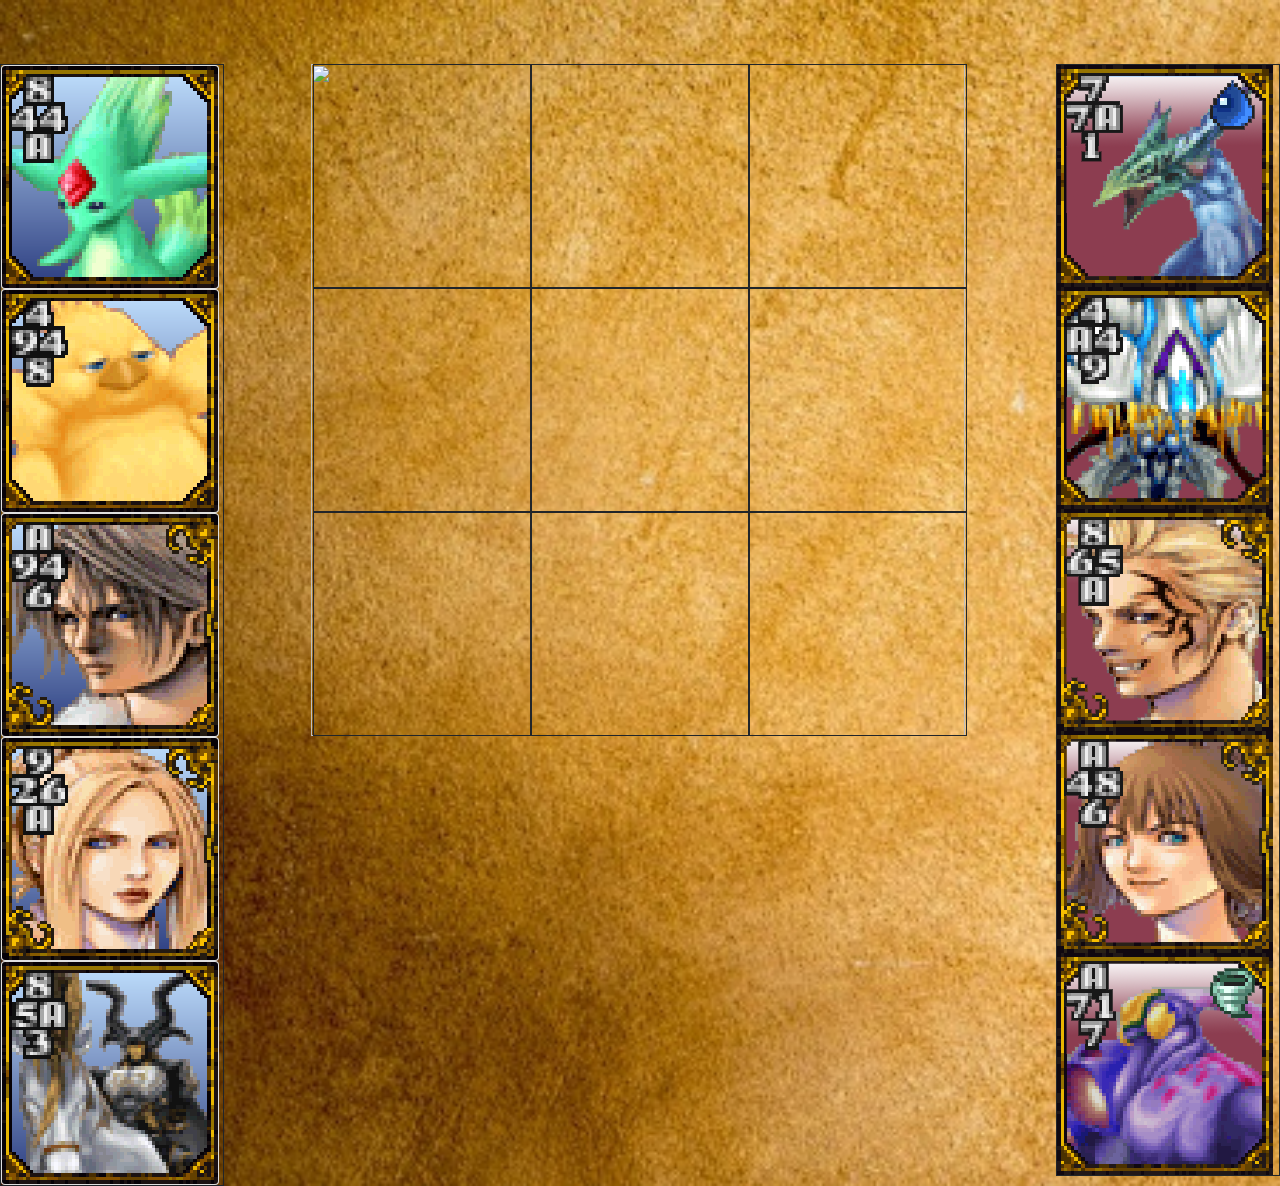
==== index.html @ f8c49017 "Merge pull request #12 from j-farkas/jk" ====
<!DOCTYPE html>
<html>
  <head>
    <link href="https://stackpath.bootstrapcdn.com/bootstrap/4.1.1/css/bootstrap.min.css" rel="stylesheet">
    <link href="css/styles.css" rel="stylesheet" type="text/css">
    <script src="https://cdnjs.cloudflare.com/ajax/libs/jquery/3.3.1/jquery.min.js"></script>
    <script src="js/scripts.js"></script>
    <script src="js/cards.js"></script>
    <title>Triple Triad</title>
  </head>
  <body>
    <div class="well left">
      <img class="p1 1 card">
      <img class="p1 2 card">
      <img class="p1 3 card">
      <img class="p1 4 card">
      <img class="p1 5 card">
    </div>
    <div class ="well right">
      <img class="p2 1">
      <img class="p2 2">
      <img class="p2 3">
      <img class="p2 4">
      <img class="p2 5">
    </div>
    <div class="container">
      <img id = "imgBackground" src= "img2/board.png">
      <div class="row text-center">
          <div class="col-md-4 blank 0">
            <img class='0 board'>
          </div>
          <div class="col-md-4 blank 1">
            <img class='1 board'>
          </div>
          <div class="col-md-4 right blank 2">
            <img class='2 board'>
        </div>
        </div>
        <div class="row text-center">
          <div class="col-md-4 blank 3">
            <img class='3 board'>
          </div>
          <div class="col-md-4 blank 4">
            <img class='4 board'>
          </div>
          <div class="col-md-4 right blank 5">
            <img class='5 board'>
        </div>
      </div>
      <div class="row text-center">
        <div class="col-md-4 bottom blank 6">
          <img class='6 board'>
        </div>
        <div class="col-md-4 bottom blank 7">
          <img class='7 board'>
        </div>
        <div class="col-md-4 right bottom blank 8">
          <img class='8 board'>
        </div>
      </div>
    </div>
  </body>
</html>
---- css/styles.css ----
body {
  background-image: url(../img2/background-pic.jpg);
  background-size: cover;
}
.col-md-4{
  border: solid 1px;
  padding-left:0px;
  padding-right:0px;
}
.container{
  width: 654px;
  height: 666px;
  position: relative;
  margin-top: 5%;


/* background-image: url("http://www.vyseri.com/images/tripletriad.png");
background-size: cover;
background-repeat: no-repeat; */
}

#imgBackground{
  height: 100%;
  position: fixed;
  width: 654px;
  height: 672px;
  margin: -17px;
  margin-top: 0px;


}
.blank{
  width:218px;
  height:224px;
}
.right{
  float:right;
  border: solid 1px;
  width:224px;
}
.left{
  float:left;
  border: solid 1px;
  width:224px;
}
.well{
  height:100%;
}
.blank{
  width:218px;
  height:224px;
}
.addGlow {
  box-shadow: 0px 0px 30px #00F;
}
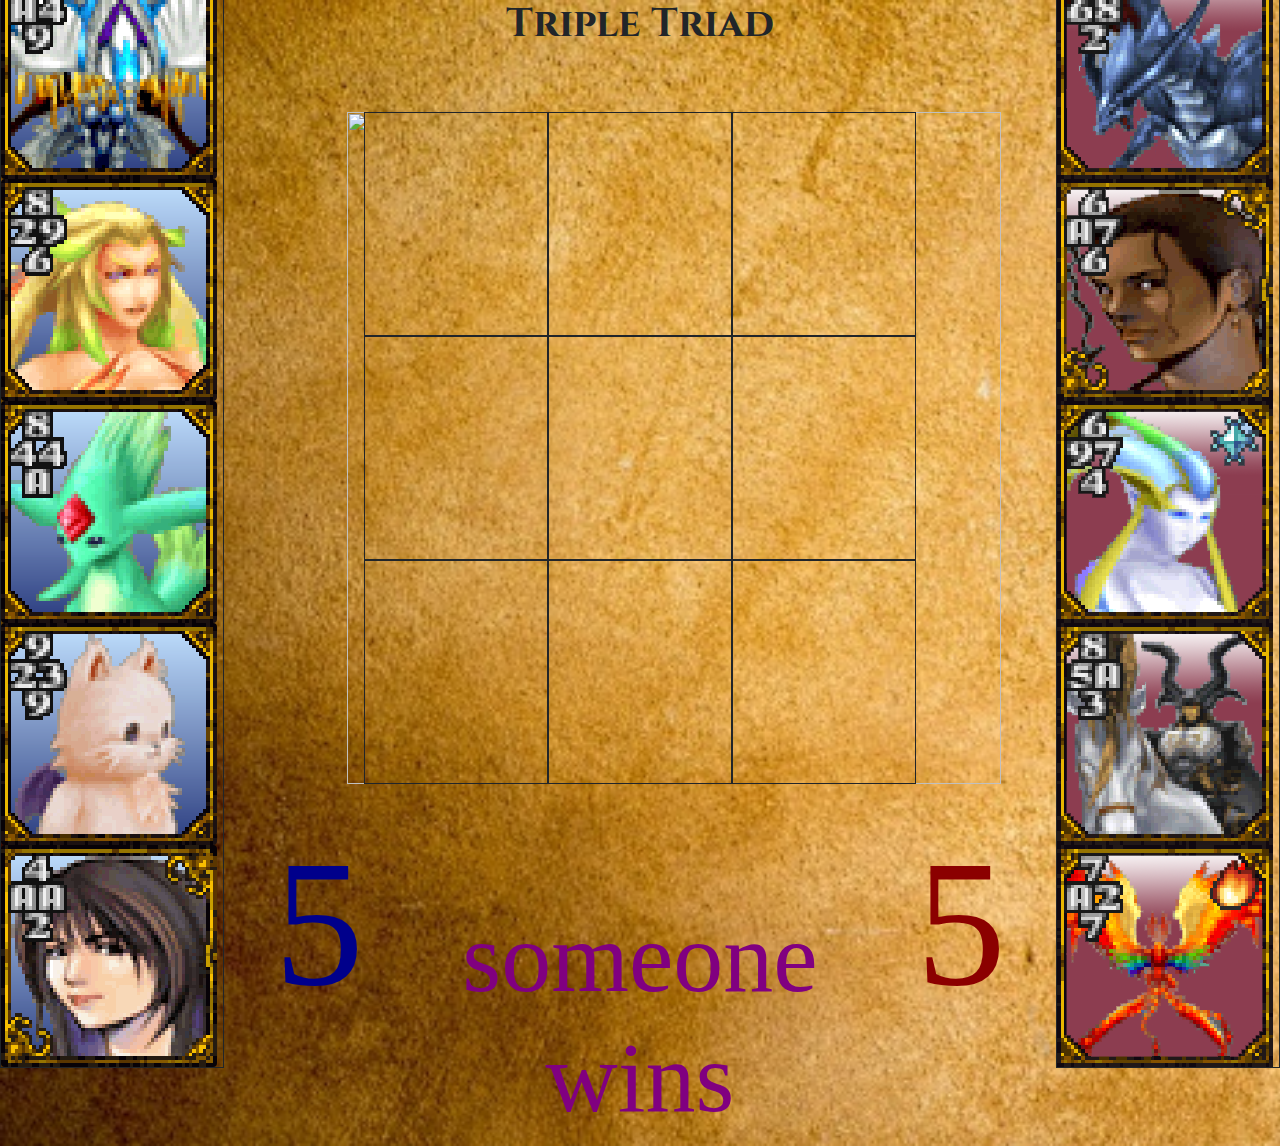
==== commit 80b7066c: "Merge branch 'master' into kerri-new" ====
--- a/index.html
+++ b/index.html
@@ -2,13 +2,16 @@
 <html>
   <head>
     <link href="https://stackpath.bootstrapcdn.com/bootstrap/4.1.1/css/bootstrap.min.css" rel="stylesheet">
+    <link href="https://fonts.googleapis.com/css?family=Cinzel" rel="stylesheet">
     <link href="css/styles.css" rel="stylesheet" type="text/css">
+    <link href="css/animate.css" rel="stylesheet" type="text/css">
     <script src="https://cdnjs.cloudflare.com/ajax/libs/jquery/3.3.1/jquery.min.js"></script>
     <script src="js/scripts.js"></script>
     <script src="js/cards.js"></script>
     <title>Triple Triad</title>
   </head>
   <body>
+    <h1 class = "restart">Triple Triad</h1>
     <div class="well left">
       <img class="p1 1 card">
       <img class="p1 2 card">
@@ -16,6 +19,7 @@
       <img class="p1 4 card">
       <img class="p1 5 card">
     </div>
+    <div class = "scoreblue"></div>
     <div class ="well right">
       <img class="p2 1">
       <img class="p2 2">
@@ -23,6 +27,7 @@
       <img class="p2 4">
       <img class="p2 5">
     </div>
+    <div class = "scorered"></div>
     <div class="container">
       <img id = "imgBackground" src= "img2/board.png">
       <div class="row text-center">
@@ -59,5 +64,6 @@
         </div>
       </div>
     </div>
+    <h1 class ="winner">someone wins</h1>
   </body>
 </html>
--- a/css/styles.css
+++ b/css/styles.css
@@ -1,6 +1,10 @@
 body {
   background-image: url(../img2/background-pic.jpg);
   background-size: cover;
+}
+
+.card {
+  border: 0;
 }
 .col-md-4{
   border: solid 1px;
@@ -12,12 +16,49 @@
   height: 666px;
   position: relative;
   margin-top: 5%;
+}
+.scoreblue{
+  margin-top: 760px;
+  float:left;
+  margin-left: 50px;
+}
 
+.bluescore{
+  font-family: fantasy;
+  font-size: 180px;
+  color: darkblue;
+}
+.redscore{
+  font-family: fantasy;
+  font-size: 180px;
+  color: darkred;
+}
+.scorered{
+  margin-top: 760px;
+  float:right;
+  margin-right: 50px;
+}
 
-/* background-image: url("http://www.vyseri.com/images/tripletriad.png");
-background-size: cover;
-background-repeat: no-repeat; */
+.blinker {
+  animation: blinker 700ms linear infinite;
 }
+
+@keyframes blinker {
+  50% {
+    opacity: 0;
+  }
+}
+
+.winner{
+  text-align:center;
+  margin-top: 120px;
+  font-family: fantasy;
+  font-size: 100px;
+  color : purple;
+}
+.flip{
+  	transform: rotateY(360deg);
+  }
 
 #imgBackground{
   height: 100%;
@@ -45,6 +86,7 @@
 }
 .well{
   height:100%;
+  margin-top:-100px;
 }
 .blank{
   width:218px;
@@ -53,3 +95,9 @@
 .addGlow {
   box-shadow: 0px 0px 30px #00F;
 }
+
+.restart {
+  text-align: center;
+  font-family: 'Cinzel', serif;
+  font-weight: bold;
+}
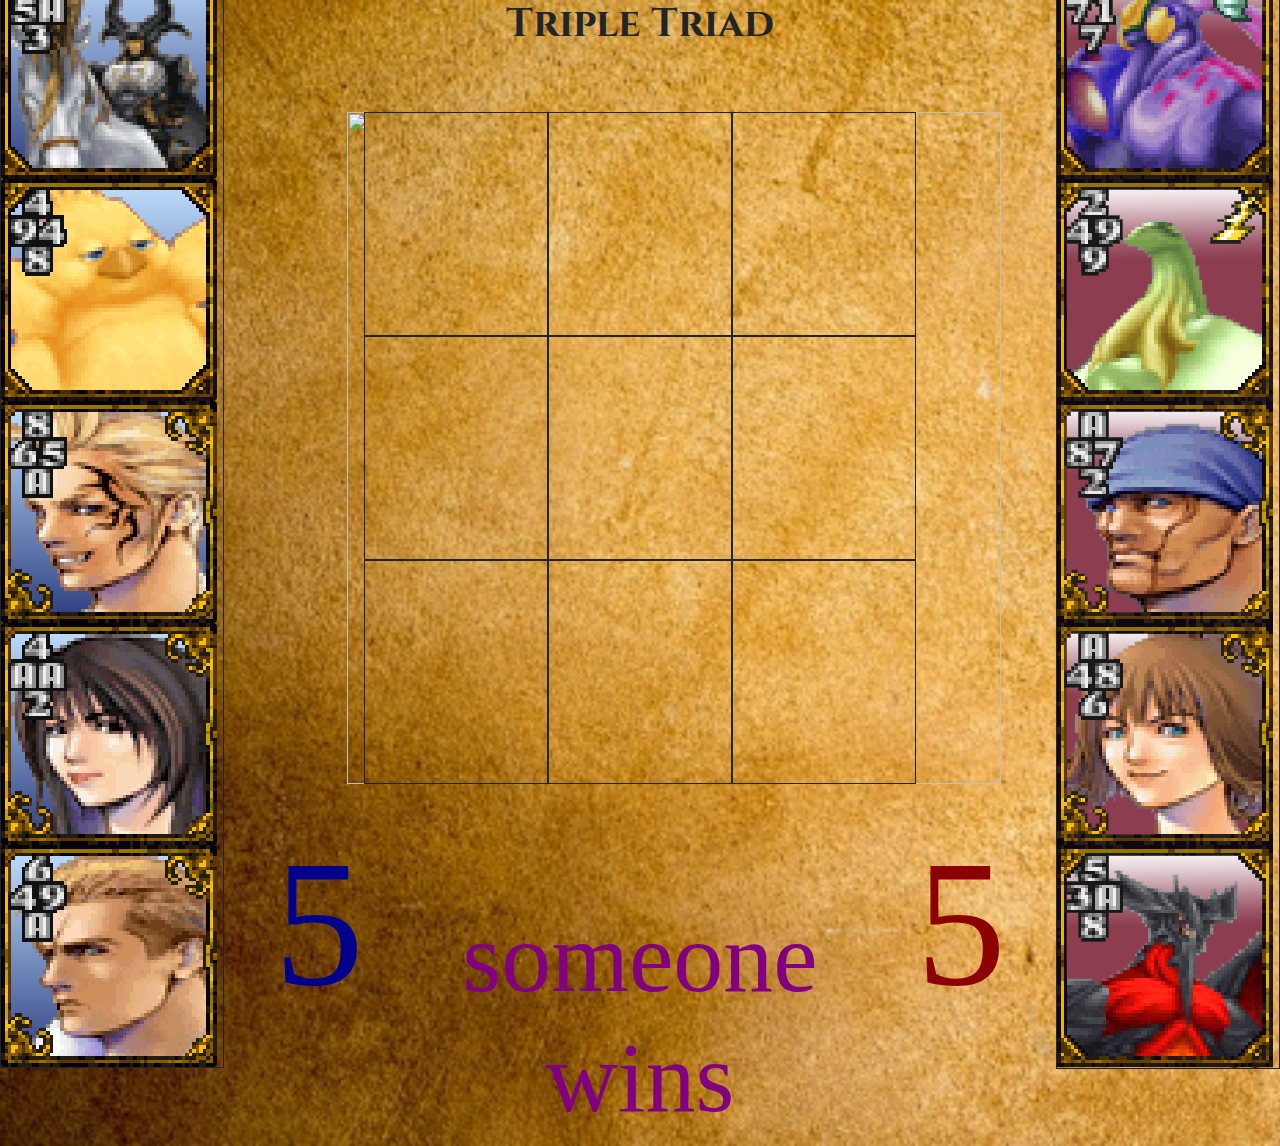
==== commit 71a75dca: "implement dragging" ====
--- a/index.html
+++ b/index.html
@@ -13,53 +13,53 @@
   <body>
     <h1 class = "restart">Triple Triad</h1>
     <div class="well left">
-      <img class="p1 1 card">
-      <img class="p1 2 card">
-      <img class="p1 3 card">
-      <img class="p1 4 card">
-      <img class="p1 5 card">
+      <img draggable='true' ondrag="drag_handler(event)" class="p1 1 card">
+      <img draggable='true' ondrag="drag_handler(event)" class="p1 2 card">
+      <img draggable='true' ondrag="drag_handler(event)" class="p1 3 card">
+      <img draggable='true' ondrag="drag_handler(event)" class="p1 4 card">
+      <img draggable='true' ondrag="drag_handler(event)" class="p1 5 card">
     </div>
     <div class = "scoreblue"></div>
     <div class ="well right">
-      <img class="p2 1">
-      <img class="p2 2">
-      <img class="p2 3">
-      <img class="p2 4">
-      <img class="p2 5">
+      <img draggable='true' ondrag="drag_handler(event)" class="p2 1">
+      <img draggable='true' ondrag="drag_handler(event)" class="p2 2">
+      <img draggable='true' ondrag="drag_handler(event)" class="p2 3">
+      <img draggable='true' ondrag="drag_handler(event)" class="p2 4">
+      <img draggable='true' ondrag="drag_handler(event)" class="p2 5">
     </div>
     <div class = "scorered"></div>
     <div class="container">
       <img id = "imgBackground" src= "img2/board.png">
       <div class="row text-center">
-          <div class="col-md-4 blank 0">
+          <div class="col-md-4 blank 0" ondrop="drop_handler(event)" ondragover="dragover_handler(event)">
             <img class='0 board'>
           </div>
-          <div class="col-md-4 blank 1">
+          <div class="col-md-4 blank 1" ondrop="drop_handler(event)" ondragover="dragover_handler(event)">
             <img class='1 board'>
           </div>
-          <div class="col-md-4 right blank 2">
+          <div class="col-md-4 right blank 2" ondrop="drop_handler(event)" ondragover="dragover_handler(event)">
             <img class='2 board'>
         </div>
         </div>
         <div class="row text-center">
-          <div class="col-md-4 blank 3">
+          <div class="col-md-4 blank 3" ondrop="drop_handler(event)" ondragover="dragover_handler(event)">
             <img class='3 board'>
           </div>
-          <div class="col-md-4 blank 4">
+          <div class="col-md-4 blank 4" ondrop="drop_handler(event)" ondragover="dragover_handler(event)">
             <img class='4 board'>
           </div>
-          <div class="col-md-4 right blank 5">
+          <div class="col-md-4 right blank 5" ondrop="drop_handler(event)" ondragover="dragover_handler(event)">
             <img class='5 board'>
         </div>
       </div>
       <div class="row text-center">
-        <div class="col-md-4 bottom blank 6">
+        <div class="col-md-4 bottom blank 6" ondrop="drop_handler(event)" ondragover="dragover_handler(event)">
           <img class='6 board'>
         </div>
-        <div class="col-md-4 bottom blank 7">
+        <div class="col-md-4 bottom blank 7" ondrop="drop_handler(event)" ondragover="dragover_handler(event)">
           <img class='7 board'>
         </div>
-        <div class="col-md-4 right bottom blank 8">
+        <div class="col-md-4 right bottom blank 8" ondrop="drop_handler(event)" ondragover="dragover_handler(event)">
           <img class='8 board'>
         </div>
       </div>
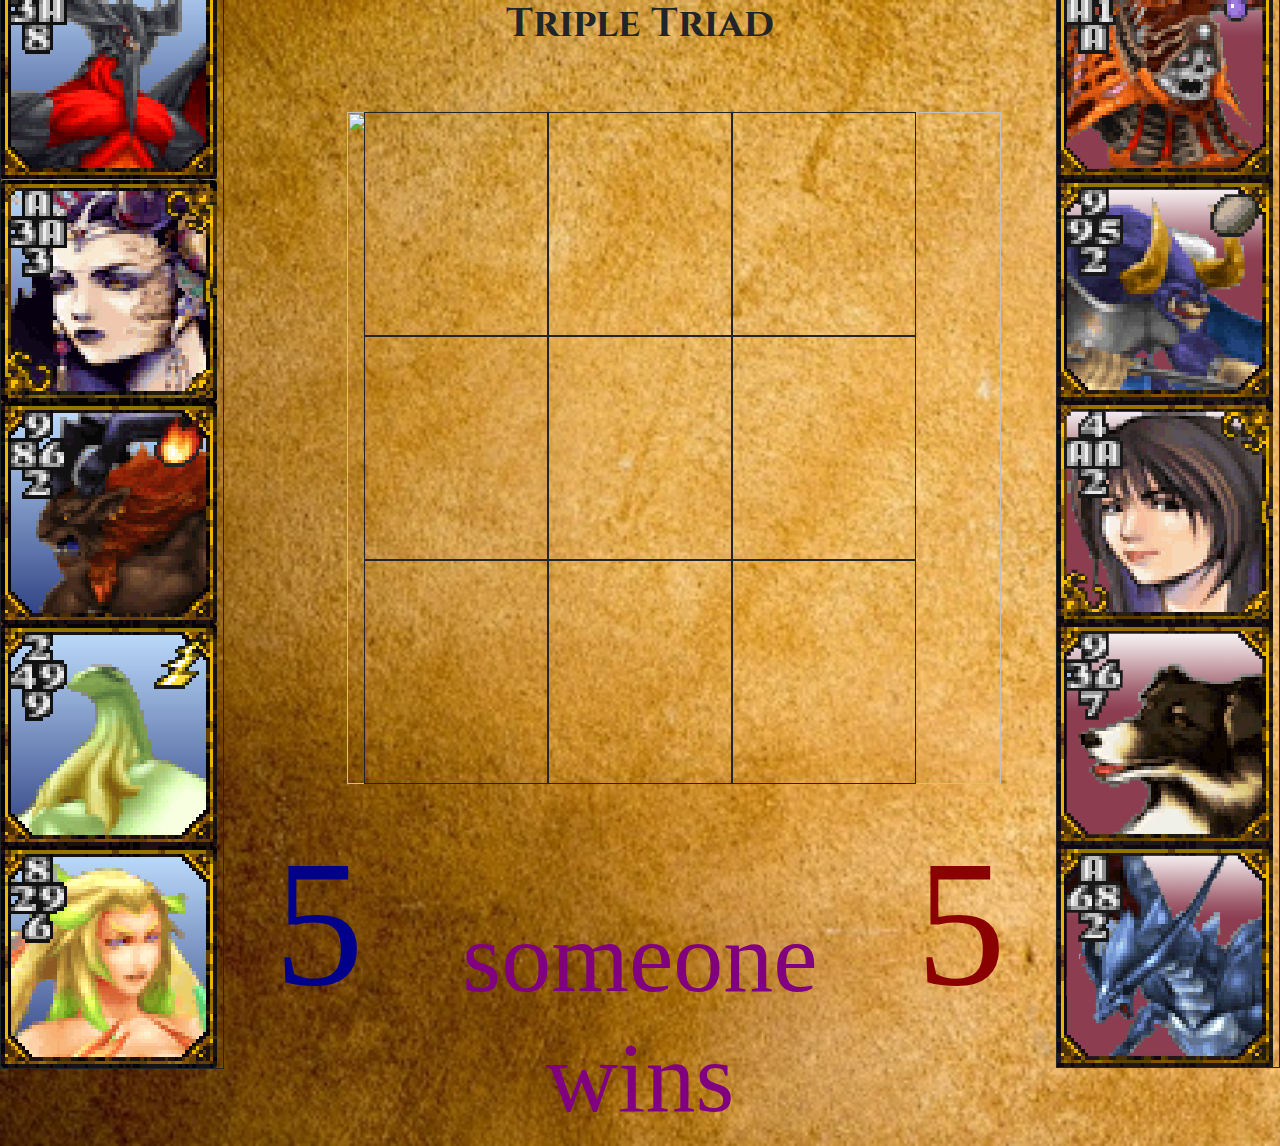
==== commit 2cd03438: "add music to the game and add README" ====
--- a/index.html
+++ b/index.html
@@ -8,58 +8,65 @@
     <script src="https://cdnjs.cloudflare.com/ajax/libs/jquery/3.3.1/jquery.min.js"></script>
     <script src="js/scripts.js"></script>
     <script src="js/cards.js"></script>
+    <script src="js/audio.js"></script>
     <title>Triple Triad</title>
   </head>
   <body>
+    <div class='music'>
+      <audio autoplay loop  id='audioNotChrome'>
+        <source src='audio/gamemusic.mp3'>
+      </audio>
+    <iframe src='audio/gamemusic.mp3' allow='autoplay' id='audioChrome' style='display:none'></iframe>
+    </div>
     <h1 class = "restart">Triple Triad</h1>
     <div class="well left">
-      <img draggable='true' ondrag="drag_handler(event)" class="p1 1 card">
-      <img draggable='true' ondrag="drag_handler(event)" class="p1 2 card">
-      <img draggable='true' ondrag="drag_handler(event)" class="p1 3 card">
-      <img draggable='true' ondrag="drag_handler(event)" class="p1 4 card">
-      <img draggable='true' ondrag="drag_handler(event)" class="p1 5 card">
+      <img class="p1 1 card">
+      <img class="p1 2 card">
+      <img class="p1 3 card">
+      <img class="p1 4 card">
+      <img class="p1 5 card">
     </div>
     <div class = "scoreblue"></div>
     <div class ="well right">
-      <img draggable='true' ondrag="drag_handler(event)" class="p2 1">
-      <img draggable='true' ondrag="drag_handler(event)" class="p2 2">
-      <img draggable='true' ondrag="drag_handler(event)" class="p2 3">
-      <img draggable='true' ondrag="drag_handler(event)" class="p2 4">
-      <img draggable='true' ondrag="drag_handler(event)" class="p2 5">
+      <img class="p2 1">
+      <img class="p2 2">
+      <img class="p2 3">
+      <img class="p2 4">
+      <img class="p2 5">
     </div>
     <div class = "scorered"></div>
     <div class="container">
       <img id = "imgBackground" src= "img2/board.png">
       <div class="row text-center">
-          <div class="col-md-4 blank 0" ondrop="drop_handler(event)" ondragover="dragover_handler(event)">
+          <div class="col-md-4 blank 0">
             <img class='0 board'>
           </div>
-          <div class="col-md-4 blank 1" ondrop="drop_handler(event)" ondragover="dragover_handler(event)">
+          <div class="col-md-4 blank 1">
             <img class='1 board'>
           </div>
-          <div class="col-md-4 right blank 2" ondrop="drop_handler(event)" ondragover="dragover_handler(event)">
+          <div class="col-md-4 right blank 2">
             <img class='2 board'>
         </div>
         </div>
         <div class="row text-center">
-          <div class="col-md-4 blank 3" ondrop="drop_handler(event)" ondragover="dragover_handler(event)">
+          <div class="col-md-4 blank 3">
             <img class='3 board'>
           </div>
-          <div class="col-md-4 blank 4" ondrop="drop_handler(event)" ondragover="dragover_handler(event)">
+          <div class="col-md-4 blank 4">
             <img class='4 board'>
           </div>
-          <div class="col-md-4 right blank 5" ondrop="drop_handler(event)" ondragover="dragover_handler(event)">
+          <div class="col-md-4 right blank 5">
             <img class='5 board'>
         </div>
       </div>
       <div class="row text-center">
-        <div class="col-md-4 bottom blank 6" ondrop="drop_handler(event)" ondragover="dragover_handler(event)">
+        <div class="col-md-4 bottom blank 6">
           <img class='6 board'>
         </div>
-        <div class="col-md-4 bottom blank 7" ondrop="drop_handler(event)" ondragover="dragover_handler(event)">
+        <div class="col-md-4 bottom blank 7">
           <img class='7 board'>
         </div>
-        <div class="col-md-4 right bottom blank 8" ondrop="drop_handler(event)" ondragover="dragover_handler(event)">
+        <div class="col-md-4 right bottom blank 8">
           <img class='8 board'>
         </div>
       </div>
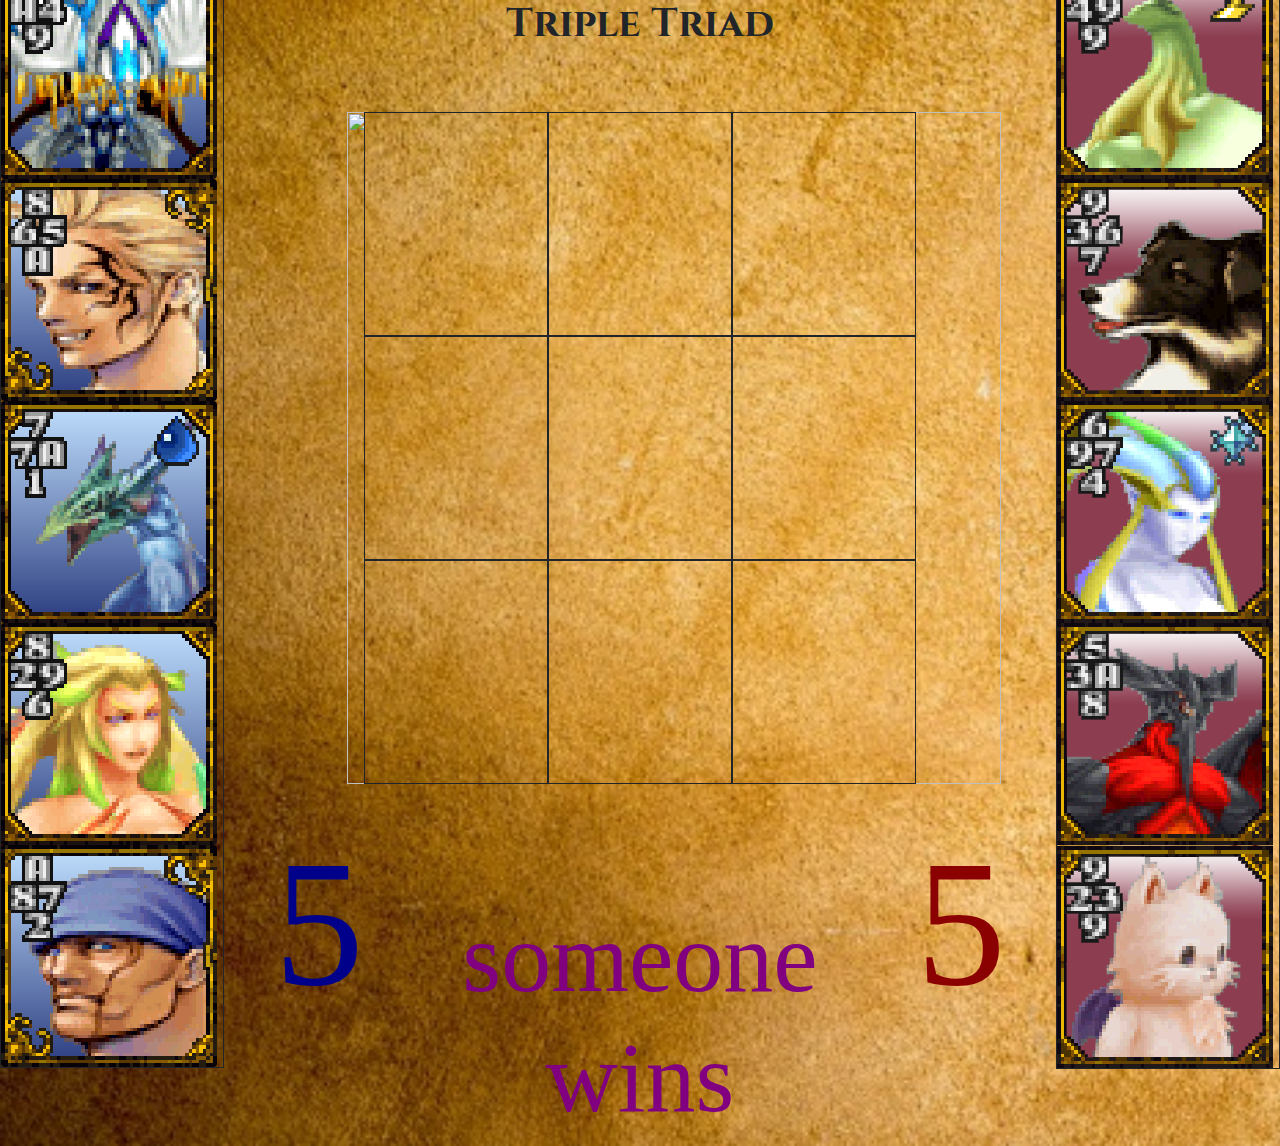
==== commit 76b6e09d: "Merge pull request #18 from j-farkas/jk" ====
--- a/index.html
+++ b/index.html
@@ -20,53 +20,53 @@
     </div>
     <h1 class = "restart">Triple Triad</h1>
     <div class="well left">
-      <img class="p1 1 card">
-      <img class="p1 2 card">
-      <img class="p1 3 card">
-      <img class="p1 4 card">
-      <img class="p1 5 card">
+      <img draggable='true' ondrag="drag_handler(event)" class="p1 1 card">
+      <img draggable='true' ondrag="drag_handler(event)" class="p1 2 card">
+      <img draggable='true' ondrag="drag_handler(event)" class="p1 3 card">
+      <img draggable='true' ondrag="drag_handler(event)" class="p1 4 card">
+      <img draggable='true' ondrag="drag_handler(event)" class="p1 5 card">
     </div>
     <div class = "scoreblue"></div>
     <div class ="well right">
-      <img class="p2 1">
-      <img class="p2 2">
-      <img class="p2 3">
-      <img class="p2 4">
-      <img class="p2 5">
+      <img draggable='true' ondrag="drag_handler(event)" class="p2 1">
+      <img draggable='true' ondrag="drag_handler(event)" class="p2 2">
+      <img draggable='true' ondrag="drag_handler(event)" class="p2 3">
+      <img draggable='true' ondrag="drag_handler(event)" class="p2 4">
+      <img draggable='true' ondrag="drag_handler(event)" class="p2 5">
     </div>
     <div class = "scorered"></div>
     <div class="container">
       <img id = "imgBackground" src= "img2/board.png">
       <div class="row text-center">
-          <div class="col-md-4 blank 0">
+          <div class="col-md-4 blank 0" ondrop="drop_handler(event)" ondragover="dragover_handler(event)">
             <img class='0 board'>
           </div>
-          <div class="col-md-4 blank 1">
+          <div class="col-md-4 blank 1" ondrop="drop_handler(event)" ondragover="dragover_handler(event)">
             <img class='1 board'>
           </div>
-          <div class="col-md-4 right blank 2">
+          <div class="col-md-4 right blank 2" ondrop="drop_handler(event)" ondragover="dragover_handler(event)">
             <img class='2 board'>
         </div>
         </div>
         <div class="row text-center">
-          <div class="col-md-4 blank 3">
+          <div class="col-md-4 blank 3" ondrop="drop_handler(event)" ondragover="dragover_handler(event)">
             <img class='3 board'>
           </div>
-          <div class="col-md-4 blank 4">
+          <div class="col-md-4 blank 4" ondrop="drop_handler(event)" ondragover="dragover_handler(event)">
             <img class='4 board'>
           </div>
-          <div class="col-md-4 right blank 5">
+          <div class="col-md-4 right blank 5" ondrop="drop_handler(event)" ondragover="dragover_handler(event)">
             <img class='5 board'>
         </div>
       </div>
       <div class="row text-center">
-        <div class="col-md-4 bottom blank 6">
+        <div class="col-md-4 bottom blank 6" ondrop="drop_handler(event)" ondragover="dragover_handler(event)">
           <img class='6 board'>
         </div>
-        <div class="col-md-4 bottom blank 7">
+        <div class="col-md-4 bottom blank 7" ondrop="drop_handler(event)" ondragover="dragover_handler(event)">
           <img class='7 board'>
         </div>
-        <div class="col-md-4 right bottom blank 8">
+        <div class="col-md-4 right bottom blank 8" ondrop="drop_handler(event)" ondragover="dragover_handler(event)">
           <img class='8 board'>
         </div>
       </div>
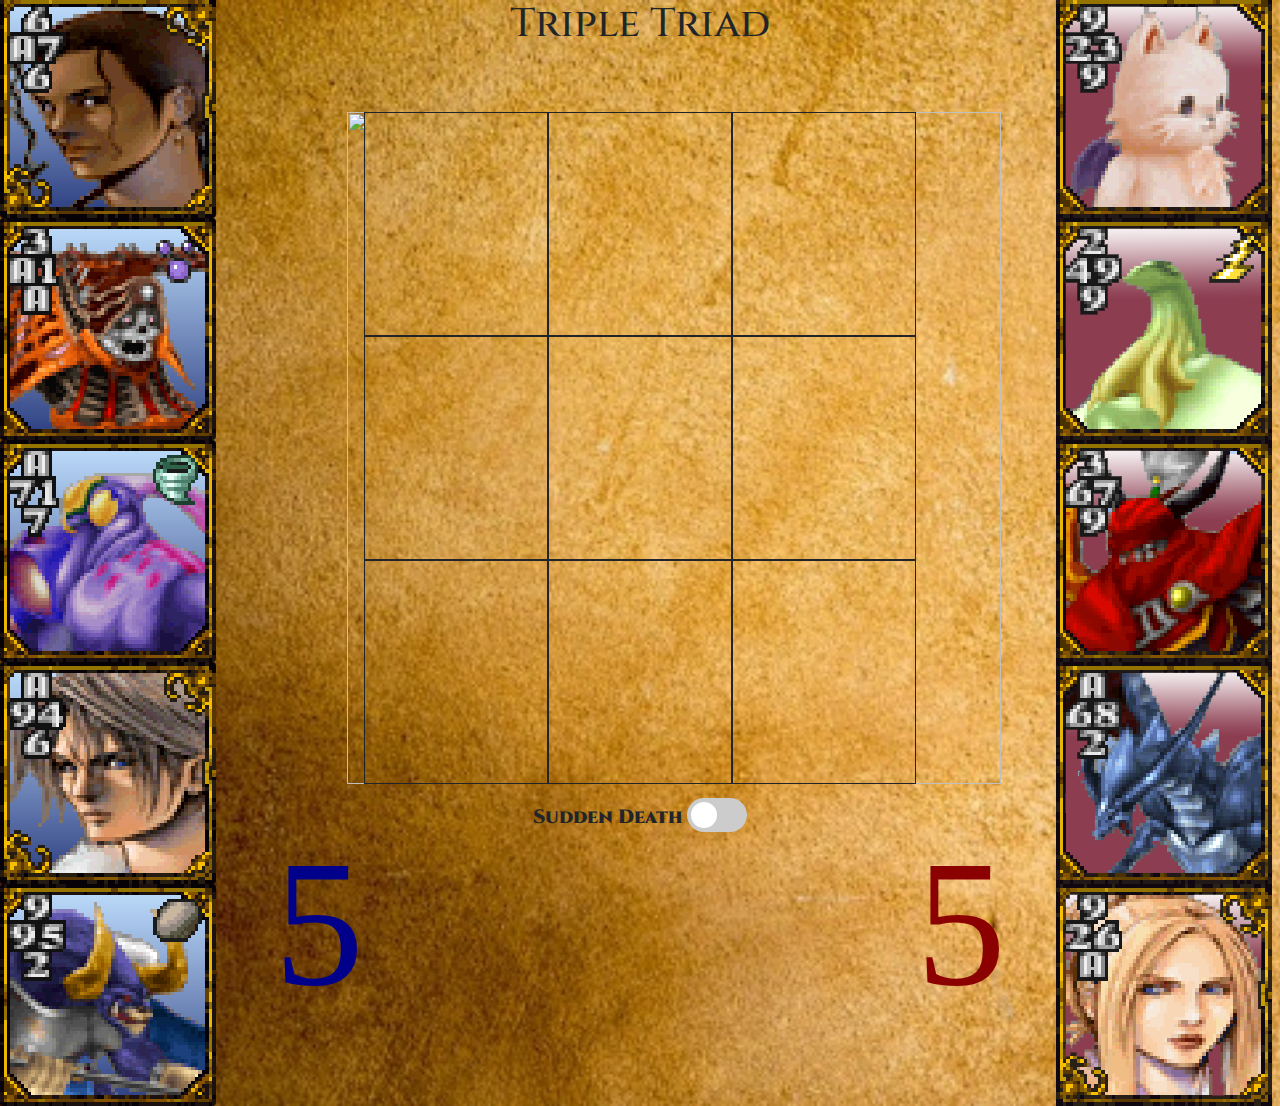
==== commit 85b11b6e: "Add sudden death mode" ====
--- a/index.html
+++ b/index.html
@@ -8,16 +8,9 @@
     <script src="https://cdnjs.cloudflare.com/ajax/libs/jquery/3.3.1/jquery.min.js"></script>
     <script src="js/scripts.js"></script>
     <script src="js/cards.js"></script>
-    <script src="js/audio.js"></script>
     <title>Triple Triad</title>
   </head>
   <body>
-    <div class='music'>
-      <audio autoplay loop  id='audioNotChrome'>
-        <source src='audio/gamemusic.mp3'>
-      </audio>
-    <iframe src='audio/gamemusic.mp3' allow='autoplay' id='audioChrome' style='display:none'></iframe>
-    </div>
     <h1 class = "restart">Triple Triad</h1>
     <div class="well left">
       <img draggable='true' ondrag="drag_handler(event)" class="p1 1 card">
@@ -71,6 +64,13 @@
         </div>
       </div>
     </div>
-    <h1 class ="winner">someone wins</h1>
+    <div class="switches">
+      <h6>Sudden Death</h6>
+      <label class="switch">
+        <input id="suddenDeathToggle" type="checkbox">
+        <span class="slider round"></span>
+      </label>
+  </div>
+    <h1 class ="winner"></h1>
   </body>
 </html>
--- a/css/styles.css
+++ b/css/styles.css
@@ -1,6 +1,8 @@
 body {
   background-image: url(../img2/background-pic.jpg);
   background-size: cover;
+  font-family: 'Cinzel', serif;
+  font-weight: bold;
 }
 
 .card {
@@ -55,6 +57,7 @@
   font-family: fantasy;
   font-size: 100px;
   color : purple;
+  display:none;
 }
 .flip{
   	transform: rotateY(360deg);
@@ -62,7 +65,7 @@
 
 #imgBackground{
   height: 100%;
-  position: fixed;
+  position: absolute;
   width: 654px;
   height: 672px;
   margin: -17px;
@@ -76,17 +79,15 @@
 }
 .right{
   float:right;
-  border: solid 1px;
   width:224px;
 }
 .left{
   float:left;
-  border: solid 1px;
   width:224px;
 }
 .well{
   height:100%;
-  margin-top:-100px;
+  margin-top:-60px;
 }
 .blank{
   width:218px;
@@ -98,6 +99,80 @@
 
 .restart {
   text-align: center;
-  font-family: 'Cinzel', serif;
-  font-weight: bold;
 }
+
+.switches {
+  display: flex;
+  justify-content: center;
+  margin-top: 20px;
+}
+
+.switches h6 {
+  margin-top: 8px;
+  margin-right: 5px;
+  font-size: 1.2em;
+  font-weight: bolder;
+}
+
+/* The switch - the box around the slider */
+.switch {
+  position: relative;
+  display: inline-block;
+  width: 60px;
+  height: 34px;
+}
+
+/* Hide default HTML checkbox */
+.switch input {
+  opacity: 0;
+  width: 0;
+  height: 0;
+}
+
+/* The slider */
+.slider {
+  position: absolute;
+  cursor: pointer;
+  top: 0;
+  left: 0;
+  right: 0;
+  bottom: 0;
+  background-color: #ccc;
+  -webkit-transition: .4s;
+  transition: .4s;
+}
+
+.slider:before {
+  position: absolute;
+  content: "";
+  height: 26px;
+  width: 26px;
+  left: 4px;
+  bottom: 4px;
+  background-color: white;
+  -webkit-transition: .4s;
+  transition: .4s;
+}
+
+input:checked + .slider {
+  background-color: black;
+}
+
+input:focus + .slider {
+  box-shadow: 0 0 1px #2196F3;
+}
+
+input:checked + .slider:before {
+  -webkit-transform: translateX(26px);
+  -ms-transform: translateX(26px);
+  transform: translateX(26px);
+}
+
+/* Rounded sliders */
+.slider.round {
+  border-radius: 34px;
+}
+
+.slider.round:before {
+  border-radius: 50%;
+}
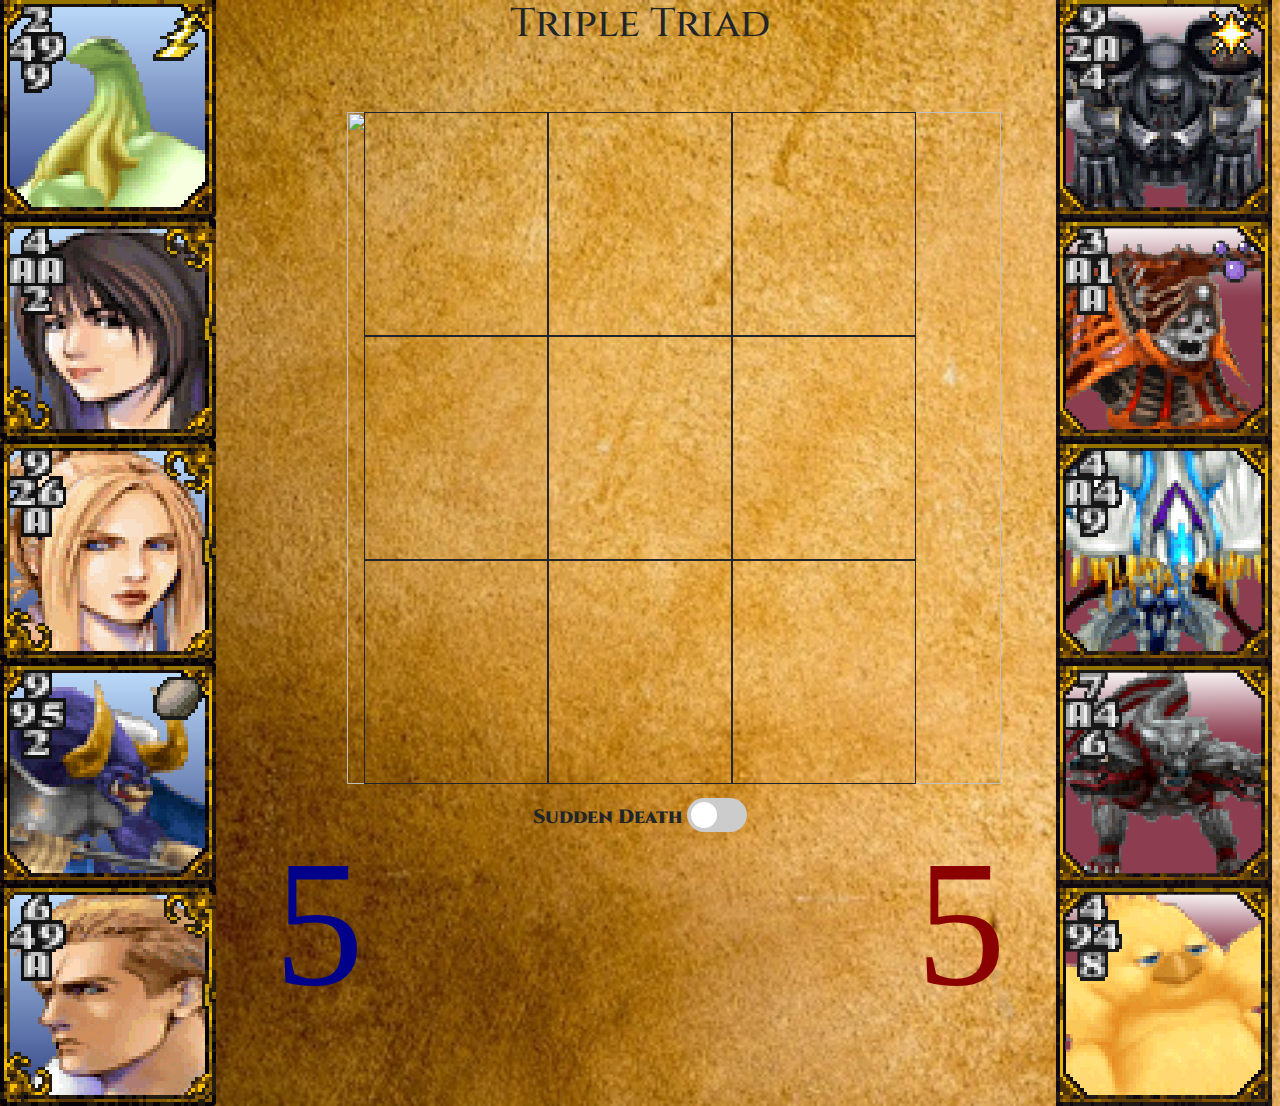
==== commit 1f652d71: "Merge pull request #19 from j-farkas/branchwed" ====
--- a/index.html
+++ b/index.html
@@ -8,9 +8,16 @@
     <script src="https://cdnjs.cloudflare.com/ajax/libs/jquery/3.3.1/jquery.min.js"></script>
     <script src="js/scripts.js"></script>
     <script src="js/cards.js"></script>
+    <script src="js/audio.js"></script>
     <title>Triple Triad</title>
   </head>
   <body>
+    <div class='music'>
+      <audio autoplay loop  id='audioNotChrome'>
+        <source src='audio/gamemusic.mp3'>
+      </audio>
+    <iframe src='audio/gamemusic.mp3' allow='autoplay' id='audioChrome' style='display:none'></iframe>
+    </div>
     <h1 class = "restart">Triple Triad</h1>
     <div class="well left">
       <img draggable='true' ondrag="drag_handler(event)" class="p1 1 card">
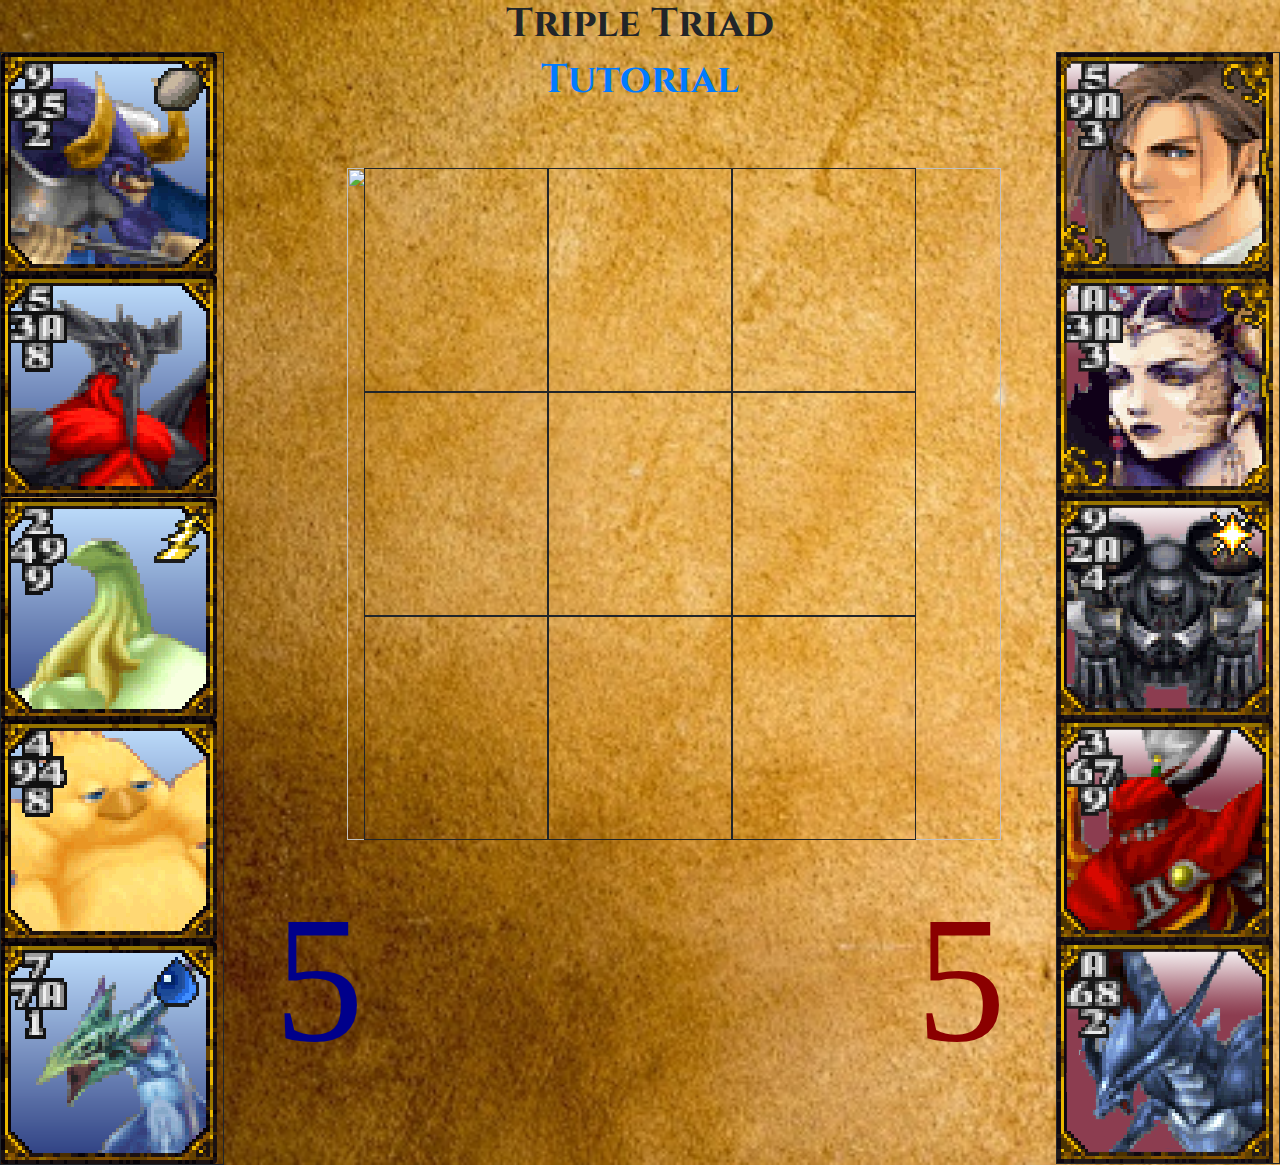
==== commit 846a42ae: "add the tutorial page to the project" ====
--- a/index.html
+++ b/index.html
@@ -19,6 +19,7 @@
     <iframe src='audio/gamemusic.mp3' allow='autoplay' id='audioChrome' style='display:none'></iframe>
     </div>
     <h1 class = "restart">Triple Triad</h1>
+    <h1 class = "tutorial"><a href="tutorial.html">Tutorial</a></h1>
     <div class="well left">
       <img draggable='true' ondrag="drag_handler(event)" class="p1 1 card">
       <img draggable='true' ondrag="drag_handler(event)" class="p1 2 card">
@@ -71,13 +72,6 @@
         </div>
       </div>
     </div>
-    <div class="switches">
-      <h6>Sudden Death</h6>
-      <label class="switch">
-        <input id="suddenDeathToggle" type="checkbox">
-        <span class="slider round"></span>
-      </label>
-  </div>
-    <h1 class ="winner"></h1>
+    <h1 class ="winner">someone wins</h1>
   </body>
 </html>
--- a/css/styles.css
+++ b/css/styles.css
@@ -1,8 +1,6 @@
 body {
   background-image: url(../img2/background-pic.jpg);
   background-size: cover;
-  font-family: 'Cinzel', serif;
-  font-weight: bold;
 }
 
 .card {
@@ -65,7 +63,7 @@
 
 #imgBackground{
   height: 100%;
-  position: absolute;
+  position: fixed;
   width: 654px;
   height: 672px;
   margin: -17px;
@@ -79,10 +77,12 @@
 }
 .right{
   float:right;
+  border: solid 1px;
   width:224px;
 }
 .left{
   float:left;
+  border: solid 1px;
   width:224px;
 }
 .well{
@@ -99,80 +99,14 @@
 
 .restart {
   text-align: center;
+  font-family: 'Cinzel', serif;
+  font-weight: bold;
 }
 
-.switches {
-  display: flex;
-  justify-content: center;
-  margin-top: 20px;
+.tutorial {
+  text-align: center;
+  font-family: 'Cinzel', serif;
+  font-weight: bold;
+  color: black;
+  width: 100%;
 }
-
-.switches h6 {
-  margin-top: 8px;
-  margin-right: 5px;
-  font-size: 1.2em;
-  font-weight: bolder;
-}
-
-/* The switch - the box around the slider */
-.switch {
-  position: relative;
-  display: inline-block;
-  width: 60px;
-  height: 34px;
-}
-
-/* Hide default HTML checkbox */
-.switch input {
-  opacity: 0;
-  width: 0;
-  height: 0;
-}
-
-/* The slider */
-.slider {
-  position: absolute;
-  cursor: pointer;
-  top: 0;
-  left: 0;
-  right: 0;
-  bottom: 0;
-  background-color: #ccc;
-  -webkit-transition: .4s;
-  transition: .4s;
-}
-
-.slider:before {
-  position: absolute;
-  content: "";
-  height: 26px;
-  width: 26px;
-  left: 4px;
-  bottom: 4px;
-  background-color: white;
-  -webkit-transition: .4s;
-  transition: .4s;
-}
-
-input:checked + .slider {
-  background-color: black;
-}
-
-input:focus + .slider {
-  box-shadow: 0 0 1px #2196F3;
-}
-
-input:checked + .slider:before {
-  -webkit-transform: translateX(26px);
-  -ms-transform: translateX(26px);
-  transform: translateX(26px);
-}
-
-/* Rounded sliders */
-.slider.round {
-  border-radius: 34px;
-}
-
-.slider.round:before {
-  border-radius: 50%;
-}
